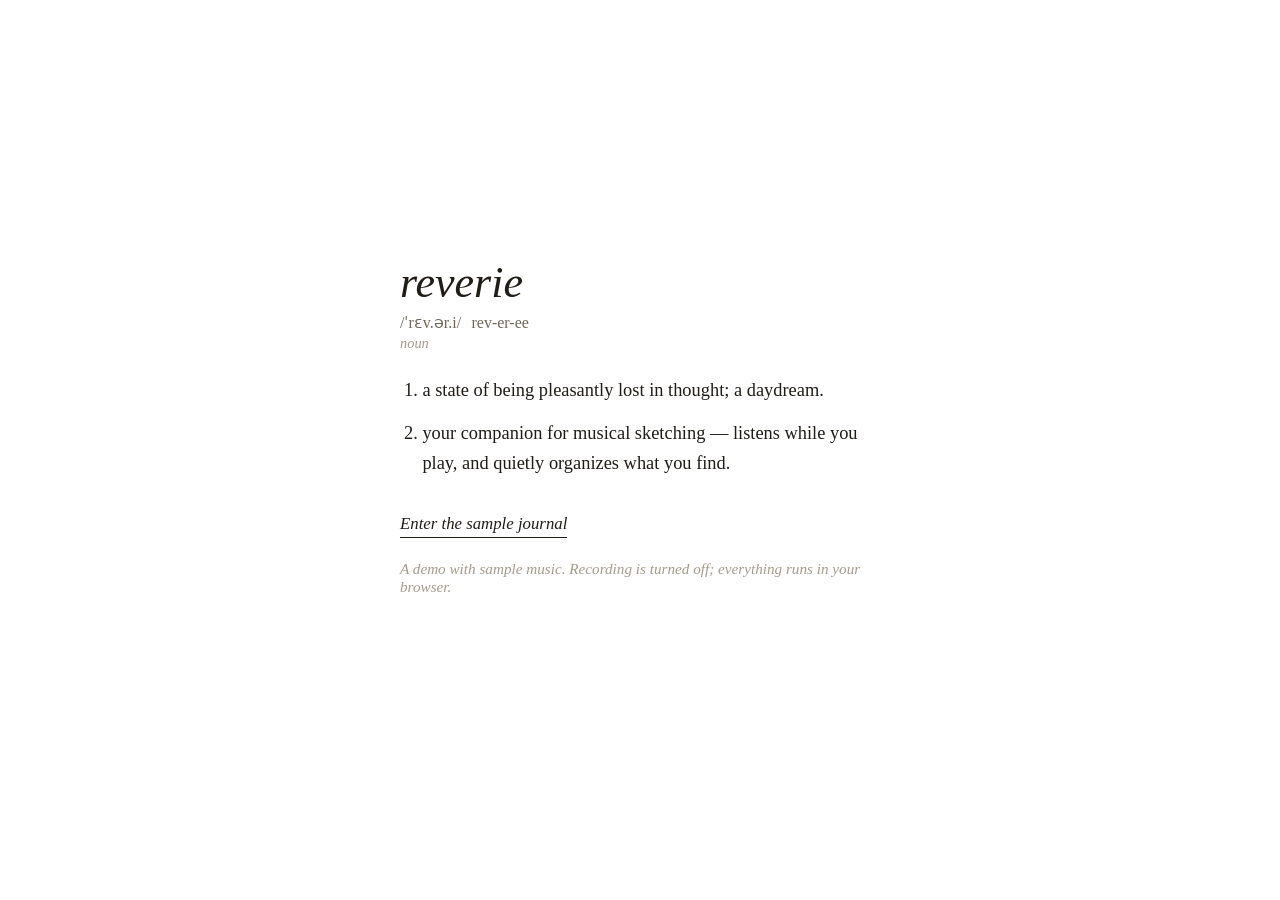
==== index.html @ 091067c5 "Reverie: a sample journal A read-only demo of Reverie, a quiet companion for musical sketching, runn" ====
<!doctype html>
<html lang="en">
<head>
<meta charset="utf-8" />
<meta name="viewport" content="width=device-width, initial-scale=1" />
<title>Reverie</title>
<link rel="icon" href="data:," />
<link rel="stylesheet" href="static/style.css" />
</head>
<body>
  <main class="landing">
    <article class="entry">
      <h1 class="entry-word">reverie</h1>
      <p class="entry-pronunciation">/ˈrɛv.ər.i/ <span class="entry-phonetic">rev-er-ee</span></p>
      <p class="entry-pos">noun</p>

      <ol class="entry-definitions">
        <li>a state of being pleasantly lost in thought; a daydream.</li>
        <li class="entry-definition-own">your companion for musical sketching — listens while you play, and quietly organizes what you find.</li>
      </ol>

      <a href="studio.html" class="enter-link">Enter the sample journal</a>
      <p style="font-family: var(--serif); font-style: italic; color: var(--ink-faint); font-size: 0.95rem; margin-top: 1.4rem">A demo with sample music. Recording is turned off; everything runs in your browser.</p>
    </article>
  </main>
</body>
</html>
---- static/style.css ----
* { box-sizing: border-box; }

:root {
  --bg: #ffffff;
  --bg-card: #fdfcfa;
  --ink: #201d18;
  --ink-muted: #6f6659;
  --ink-faint: #a49b8c;
  --rule: #e4ded2;
  --accent: #6e3229;
  --serif: "Iowan Old Style", "Palatino Linotype", Palatino, Georgia, "Times New Roman", serif;
  --sans: -apple-system, BlinkMacSystemFont, "Segoe UI", sans-serif;
}

body {
  font-family: var(--sans);
  background: var(--bg);
  color: var(--ink);
  margin: 0;
  padding: 2rem 1.5rem 4rem;
}

/* ---------- Landing page ---------- */

main.landing {
  min-height: calc(100vh - 6rem);
  display: flex;
  align-items: center;
  justify-content: center;
}

.entry {
  max-width: 480px;
  text-align: left;
}

.entry-word {
  font-family: var(--serif);
  font-size: 2.75rem;
  font-weight: 400;
  font-style: italic;
  margin: 0;
  color: var(--ink);
}

.entry-pronunciation {
  font-family: var(--serif);
  color: var(--ink-muted);
  font-size: 1rem;
  margin: 0.35rem 0 0;
}

.entry-phonetic {
  margin-left: 0.4em;
}

.entry-pos {
  font-family: var(--serif);
  font-style: italic;
  color: var(--ink-faint);
  font-size: 0.9rem;
  margin: 0.15rem 0 1.5rem;
}

.entry-definitions {
  font-family: var(--serif);
  font-size: 1.15rem;
  line-height: 1.6;
  padding-left: 1.4rem;
  margin: 0 0 2.25rem;
  color: var(--ink);
}

.entry-definitions li {
  margin-bottom: 0.9rem;
}

.entry-definition-own {
  color: var(--ink);
}

.enter-link {
  display: inline-block;
  font-family: var(--serif);
  font-style: italic;
  font-size: 1.05rem;
  color: var(--ink);
  text-decoration: none;
  border-bottom: 1px solid var(--ink);
  padding-bottom: 0.15rem;
}

.enter-link:hover {
  color: var(--accent);
  border-color: var(--accent);
}

/* ---------- Studio: journal ---------- */

/* Everything in the studio is sized in rem, so this one value scales the whole page. */
html.studio { font-size: 18px; }

body.studio {
  padding: 0;
  font-size: 1rem;
  line-height: 1.5;
  -webkit-font-smoothing: antialiased;
}

.hidden { display: none !important; }

.text-btn {
  font: inherit;
  font-size: 0.85rem;
  color: var(--ink-muted);
  background: none;
  border: none;
  padding: 0.25rem 0;
  cursor: pointer;
}
.text-btn:hover { color: var(--accent); }

/* Top bar */

.bar {
  position: sticky;
  top: 0;
  z-index: 10;
  display: flex;
  align-items: center;
  justify-content: space-between;
  gap: 1rem;
  padding: 0.9rem 1.5rem;
  background: rgba(255, 255, 255, 0.86);
  backdrop-filter: saturate(1.4) blur(12px);
  -webkit-backdrop-filter: saturate(1.4) blur(12px);
  border-bottom: 1px solid transparent;
  transition: border-color 0.2s;
}
.bar.scrolled { border-bottom-color: var(--rule); }

.wordmark {
  font-family: var(--serif);
  font-style: italic;
  font-size: 1.2rem;
  color: var(--ink);
  text-decoration: none;
}
.wordmark:hover { color: var(--accent); }

.listen {
  display: flex;
  align-items: center;
  gap: 0.9rem;
  font-size: 0.85rem;
  color: var(--ink-muted);
}

.listen-state {
  display: flex;
  align-items: center;
  gap: 0.5rem;
  min-width: 9.5rem;
}

.dot {
  width: 7px;
  height: 7px;
  border-radius: 50%;
  background: var(--ink-faint);
  flex: none;
}
.listen[data-state="listening"] .dot { background: var(--accent); opacity: 0.55; }
.listen[data-state="hearing"] .dot { background: var(--accent); animation: pulse 1.6s ease-in-out infinite; }
.listen[data-state="hearing"] .listen-label { color: var(--ink); }

@keyframes pulse {
  0%, 100% { transform: scale(1); opacity: 1; }
  50% { transform: scale(1.5); opacity: 0.6; }
}

.meter {
  position: relative;
  width: 72px;
  height: 3px;
  border-radius: 2px;
  background: var(--rule);
  overflow: hidden;
}
.meter-fill {
  position: absolute;
  inset: 0 auto 0 0;
  width: 0;
  background: var(--ink-muted);
  transition: width 90ms linear;
}
.meter-threshold {
  position: absolute;
  top: -2px;
  bottom: -2px;
  width: 1px;
  background: var(--accent);
  opacity: 0.6;
}
.listen:not([data-state="listening"]):not([data-state="hearing"]) .meter { opacity: 0.35; }

.clock {
  font-variant-numeric: tabular-nums;
  color: var(--ink-faint);
  min-width: 2.8rem;
  text-align: right;
}

.gate {
  position: fixed;
  inset: 0;
  z-index: 20;
  display: flex;
  align-items: center;
  justify-content: center;
  background: rgba(255, 255, 255, 0.92);
  font-family: var(--serif);
  font-style: italic;
  font-size: 1.25rem;
  color: var(--ink-muted);
  cursor: pointer;
}

/* Journal */

.journal {
  max-width: 720px;
  margin: 0 auto;
  padding: 1.5rem 1.5rem 6rem;
}

.empty {
  margin-top: 18vh;
  text-align: center;
  font-family: var(--serif);
  font-style: italic;
  font-size: 1.15rem;
  color: var(--ink-faint);
}

.day { margin-top: 2.5rem; }
.day:first-child { margin-top: 1rem; }

.day-label {
  font-family: var(--serif);
  font-size: 1.45rem;
  font-weight: 400;
  margin: 0 0 0.25rem;
  color: var(--ink);
}
.day-label em { color: var(--ink-faint); font-size: 1rem; margin-left: 0.4rem; }

.sitting { margin-top: 1rem; }

.sitting-label {
  display: flex;
  align-items: baseline;
  gap: 0.5rem;
  font-size: 0.72rem;
  letter-spacing: 0.09em;
  text-transform: uppercase;
  color: var(--ink-faint);
  padding: 0.5rem 0;
  border-bottom: 1px solid var(--rule);
}
.sitting-label .live { color: var(--accent); }

.items { list-style: none; margin: 0; padding: 0; }

.item { border-bottom: 1px solid var(--rule); }

.item-row {
  display: grid;
  grid-template-columns: 88px 1fr auto;
  align-items: center;
  gap: 1.1rem;
  padding: 0.95rem 0.25rem;
  cursor: pointer;
  border-radius: 6px;
  transition: background 0.15s;
}
.item-row:hover { background: var(--bg-card); }

.mini-wave { width: 88px; height: 28px; display: block; }

.item-title {
  font-family: var(--serif);
  font-size: 1.12rem;
  color: var(--ink);
  line-height: 1.3;
  outline: none;
}
.item.open .item-title { cursor: text; border-bottom: 1px dashed transparent; }
.item.open .item-title:hover { border-bottom-color: var(--ink-faint); }
.item-title[contenteditable="true"] { border-bottom: 1px solid var(--accent) !important; }
.item.pending .item-title,
.item.untitled .item-title { font-style: italic; color: var(--ink-faint); }

.item-sub {
  font-size: 0.85rem;
  color: var(--ink-muted);
  margin-top: 0.1rem;
  display: -webkit-box;
  -webkit-line-clamp: 1;
  -webkit-box-orient: vertical;
  overflow: hidden;
}
.item.open .item-sub { -webkit-line-clamp: unset; }
.item-sub .said { font-family: var(--serif); font-style: italic; }

.item-links { margin-top: 0.25rem; font-size: 0.8rem; color: var(--ink-faint); }
.item-links a { color: var(--ink-muted); text-decoration: none; border-bottom: 1px solid var(--rule); }
.item-links a:hover { color: var(--accent); border-color: var(--accent); }
.item-links span + span::before { content: " · "; }

.item-meta {
  text-align: right;
  font-size: 0.78rem;
  color: var(--ink-faint);
  font-variant-numeric: tabular-nums;
  white-space: nowrap;
}

.item.pending .stage::after {
  content: "";
  animation: ellipsis 1.4s steps(4, end) infinite;
}
@keyframes ellipsis {
  0% { content: ""; } 25% { content: "."; } 50% { content: ".."; } 75% { content: "..."; }
}

.item.failed .item-sub { color: var(--accent); }

.item.flash .item-row { animation: flash 1.4s ease-out; }
@keyframes flash { from { background: #f3ebe3; } to { background: transparent; } }

/* Detail */

.detail {
  padding: 0.25rem 0.25rem 1.6rem;
  animation: reveal 0.22s ease-out;
}
@keyframes reveal { from { opacity: 0; transform: translateY(-4px); } to { opacity: 1; transform: none; } }

.timeline { position: relative; margin: 0.25rem 0 0.5rem; }

.sections-lane { position: relative; height: 1.25rem; }
.section-mark {
  position: absolute;
  top: 0;
  height: 100%;
  border-left: 1px solid var(--ink-faint);
  padding-left: 0.35rem;
  font-size: 0.68rem;
  letter-spacing: 0.08em;
  text-transform: uppercase;
  color: var(--ink-faint);
  white-space: nowrap;
  overflow: hidden;
  text-overflow: ellipsis;
}

.wave { width: 100%; height: 64px; display: block; cursor: pointer; }

.lanes { margin-top: 0.4rem; }
.lane { position: relative; height: 12px; margin: 3px 0; }
.lane-span {
  position: absolute;
  top: 3px;
  height: 6px;
  min-width: 4px;
  border-radius: 3px;
  opacity: 0.8;
  cursor: pointer;
  transition: opacity 0.15s, top 0.15s, height 0.15s;
}
.lane-span:hover, .lane-span.playing { opacity: 1; top: 1px; height: 10px; }

.transport-row {
  display: flex;
  align-items: center;
  gap: 1rem;
  margin: 0.75rem 0 1.25rem;
  font-size: 0.82rem;
  color: var(--ink-faint);
  font-variant-numeric: tabular-nums;
}
.play-btn {
  width: 30px;
  height: 30px;
  border-radius: 50%;
  border: 1px solid var(--rule);
  background: var(--bg);
  color: var(--ink);
  font-size: 0.7rem;
  cursor: pointer;
  display: grid;
  place-items: center;
}
.play-btn:hover { border-color: var(--ink-muted); }
.transport-row a { color: var(--ink-muted); text-decoration: none; }
.transport-row a:hover { color: var(--accent); }
.transport-row .spacer { flex: 1; }

.block-label {
  font-size: 0.7rem;
  letter-spacing: 0.09em;
  text-transform: uppercase;
  color: var(--ink-faint);
  margin: 1.4rem 0 0.5rem;
}

.voice { margin: 0; padding: 0; list-style: none; }
.voice li { margin: 0.45rem 0; display: flex; gap: 0.75rem; align-items: baseline; }
.voice .quote { font-family: var(--serif); font-style: italic; font-size: 1.02rem; color: var(--ink); }
.voice .meaning { font-size: 0.8rem; color: var(--ink-muted); }
.voice .when { font-size: 0.75rem; color: var(--ink-faint); font-variant-numeric: tabular-nums; min-width: 2.6rem; }

.motifs { margin: 0; padding: 0; list-style: none; }
.motif {
  display: grid;
  grid-template-columns: 10px 1fr;
  gap: 0.8rem;
  padding: 0.6rem 0;
}
.motif + .motif { border-top: 1px solid #f1ede6; }
.swatch { width: 8px; height: 8px; border-radius: 50%; margin-top: 0.5rem; }
.motif-name { font-family: var(--serif); font-size: 1.02rem; }
.motif-name .star { color: var(--accent); margin-left: 0.3rem; font-size: 0.85rem; }
.motif-name .instrument { font-family: var(--sans); font-size: 0.75rem; color: var(--ink-muted); margin-left: 0.5rem; }
.motif-harmony { font-size: 0.85rem; color: var(--ink-muted); margin-top: 0.1rem; }
.occurrences { display: flex; flex-wrap: wrap; gap: 0.35rem; margin-top: 0.45rem; }
.occ {
  font: inherit;
  font-size: 0.75rem;
  font-variant-numeric: tabular-nums;
  color: var(--ink-muted);
  background: var(--bg-card);
  border: 1px solid var(--rule);
  border-radius: 999px;
  padding: 0.12rem 0.6rem;
  cursor: pointer;
}
.occ:hover, .occ.playing { border-color: var(--ink-muted); color: var(--ink); }
.motif-notes { font-size: 0.8rem; color: var(--ink-faint); margin-top: 0.35rem; }

.related { margin: 0; padding: 0; list-style: none; font-size: 0.88rem; }
.related li { margin: 0.35rem 0; color: var(--ink-muted); }
.related a { font-family: var(--serif); font-size: 1rem; color: var(--ink); text-decoration: none; border-bottom: 1px solid var(--rule); }
.related a:hover { border-color: var(--accent); }
.related .kind { font-size: 0.72rem; letter-spacing: 0.06em; text-transform: uppercase; color: var(--ink-faint); margin-right: 0.4rem; }

.fragments { font-size: 0.8rem; color: var(--ink-faint); }

@media (max-width: 560px) {
  .bar { padding: 0.75rem 1rem; }
  .listen { gap: 0.6rem; }
  .listen-state { min-width: 0; }
  .meter, .clock { display: none; }
  .journal { padding: 1rem 1rem 5rem; }
  .item-row { grid-template-columns: 1fr auto; }
  .mini-wave { display: none; }
}

/* Tabs */

.tabs { display: flex; align-items: baseline; gap: 1.4rem; }
.tabs .wordmark { margin-right: 0.6rem; }
.tab {
  font-size: 0.88rem;
  color: var(--ink-faint);
  text-decoration: none;
  padding-bottom: 2px;
  border-bottom: 1px solid transparent;
}
.tab:hover { color: var(--ink-muted); }
.tab.on { color: var(--ink); border-bottom-color: var(--ink); }

/* Motif pills (journal rows) */

.pills { display: flex; flex-wrap: wrap; gap: 0.35rem; margin-top: 0.35rem; }
.pill {
  display: inline-flex;
  align-items: center;
  gap: 0.35rem;
  font-size: 0.76rem;
  color: var(--ink-muted);
  text-decoration: none;
  border: 1px solid var(--rule);
  border-radius: 999px;
  padding: 0.05rem 0.55rem 0.05rem 0.45rem;
  background: var(--bg);
}
.pill:hover { border-color: var(--ink-faint); color: var(--ink); }
.pill i { width: 6px; height: 6px; border-radius: 50%; display: inline-block; }
.pill em { font-style: normal; color: var(--ink-faint); }
.pill .star, .motif-name .star, .mcard-head .star { color: var(--accent); }
.pill-more { font-size: 0.76rem; color: var(--ink-faint); align-self: center; }

/* Phrases (entry detail) */

.lane-span.passage { background: var(--rule); opacity: 1; }
.swatch.hollow { background: none; border: 1px solid var(--ink-faint); }
.motif-name .occ { margin-right: 0.5rem; vertical-align: 1px; }
.motif-link { color: var(--ink); text-decoration: none; border-bottom: 1px solid var(--rule); }
.motif-link:hover { border-color: var(--accent); }
.passage-label { font-family: var(--sans); font-size: 0.8rem; color: var(--ink-faint); font-style: italic; }
.phrase-status { font-family: var(--sans); font-size: 0.72rem; color: var(--ink-faint); margin-left: 0.6rem; }
.motif-notes a { color: var(--ink-muted); }

/* Library */

.lib-head {
  display: flex;
  align-items: baseline;
  justify-content: space-between;
  gap: 1rem;
  margin: 1rem 0 0.75rem;
}
.sort { display: flex; gap: 0.9rem; }
.sort .on { color: var(--ink); }

.mcards { list-style: none; margin: 0; padding: 0; }
.mcard { padding: 1.2rem 0.25rem 1.3rem; border-top: 1px solid var(--rule); border-radius: 6px; }
.mcard.flash { animation: flash 1.4s ease-out; }
.mcard-head { display: flex; align-items: baseline; gap: 0.55rem; }
.mcard-head .swatch { margin: 0; align-self: center; }
.mcard-name { font-family: var(--serif); font-size: 1.22rem; cursor: text; outline: none; border-bottom: 1px dashed transparent; }
.mcard-name:hover { border-bottom-color: var(--ink-faint); }
.mcard-name[contenteditable="true"] { border-bottom: 1px solid var(--accent); }
.mcard-head .instrument { font-size: 0.75rem; color: var(--ink-muted); }
.mcard-head .spacer { flex: 1; }
.mcard-meta { font-size: 0.76rem; color: var(--ink-faint); white-space: nowrap; font-variant-numeric: tabular-nums; }
.mcard > .motif-harmony { margin: 0.2rem 0 0 1.05rem; }
.play-all { margin: 0.5rem 0 0 1.05rem; }
.play-all.playing { color: var(--accent); }

.occ-list { list-style: none; margin: 0.5rem 0 0 1.05rem; padding: 0; }
.occ-list li {
  display: flex;
  align-items: baseline;
  flex-wrap: wrap;
  gap: 0.2rem 0.6rem;
  padding: 0.28rem 0;
  font-size: 0.86rem;
}
.occ-list a { font-family: var(--serif); font-size: 0.98rem; color: var(--ink); text-decoration: none; border-bottom: 1px solid var(--rule); }
.occ-list a:hover { border-color: var(--accent); }
.occ-list .when-date { font-size: 0.76rem; color: var(--ink-faint); }
.occ-list .var { flex-basis: 100%; padding-left: 3.6rem; font-size: 0.8rem; color: var(--ink-faint); }
.occ-list .kind { font-size: 0.7rem; letter-spacing: 0.06em; text-transform: uppercase; color: var(--ink-faint); }
.mcard .block-label { margin: 0.9rem 0 0 1.05rem; }

@media (max-width: 560px) {
  .tabs { gap: 0.9rem; }
  .tabs .wordmark { margin-right: 0.2rem; }
  .lib-head { flex-direction: column; gap: 0.3rem; }
  .mcard-head { flex-wrap: wrap; }
  .mcard-head .spacer { display: none; }
  .mcard-meta { flex-basis: 100%; padding-left: 1.05rem; }
  .occ-list .var { padding-left: 0; }
}


/* Library: faceted snippet index */

.muted { color: var(--ink-faint); font-size: 0.85rem; }
.text-btn.on { color: var(--ink); }

.lib-controls {
  display: flex;
  flex-wrap: wrap;
  align-items: center;
  justify-content: space-between;
  gap: 0.6rem 1.2rem;
  padding: 0.4rem 0 0.7rem;
  border-bottom: 1px solid var(--rule);
}
.facets { display: flex; flex-wrap: wrap; gap: 0.4rem; }
.facet-btn {
  font: inherit;
  font-size: 0.8rem;
  color: var(--ink-muted);
  background: var(--bg);
  border: 1px solid var(--rule);
  border-radius: 999px;
  padding: 0.18rem 0.7rem;
  cursor: pointer;
}
.facet-btn:hover, .facet-btn.open { border-color: var(--ink-faint); color: var(--ink); }
.facet-btn.on { border-color: var(--ink-muted); color: var(--ink); background: var(--bg-card); }
.lib-options { display: flex; flex-wrap: wrap; align-items: baseline; gap: 0.25rem 0.7rem; }
.opt-label { font-size: 0.68rem; letter-spacing: 0.09em; text-transform: uppercase; color: var(--ink-faint); margin-left: 0.4rem; }

.facet-menu, .active-filters {
  display: flex;
  flex-wrap: wrap;
  align-items: center;
  gap: 0.35rem;
  padding: 0.7rem 0;
  border-bottom: 1px solid var(--rule);
}
.chip {
  font: inherit;
  font-size: 0.76rem;
  color: var(--ink-muted);
  background: var(--bg);
  border: 1px solid var(--rule);
  border-radius: 999px;
  padding: 0.05rem 0.6rem;
  cursor: pointer;
  white-space: nowrap;
}
.chip em { font-style: normal; color: var(--ink-faint); margin-left: 0.2rem; }
.chip:hover { border-color: var(--ink-faint); color: var(--ink); }
.chip.on { background: var(--ink); border-color: var(--ink); color: var(--bg); }
.chip.on em { color: var(--rule); }

.lgroup { margin-top: 1.6rem; }
.lgroup-head { display: flex; align-items: baseline; gap: 0.55rem; padding-bottom: 0.35rem; border-bottom: 1px solid var(--rule); }
.lgroup-head .swatch { margin: 0; align-self: center; }
.lgroup-name { font-family: var(--serif); font-size: 1.22rem; outline: none; border-bottom: 1px dashed transparent; }
.lgroup-name.renamable { cursor: text; }
.lgroup-name.renamable:hover { border-bottom-color: var(--ink-faint); }
.lgroup-name[contenteditable="true"] { border-bottom: 1px solid var(--accent); }
.lgroup-head .star { color: var(--accent); }
.lgroup-head .spacer { flex: 1; }
.lgroup-head .play-all { margin: 0; }

.snips { list-style: none; margin: 0; padding: 0; }
.snip {
  display: grid;
  grid-template-columns: minmax(0, 1.35fr) minmax(0, 1fr);
  gap: 1.2rem;
  padding: 1rem 0;
  border-bottom: 1px solid #f1ede6;
}
.snip-stanza { min-height: 3rem; min-width: 0; overflow: hidden; }
.snip-stanza svg { display: block; max-width: 100%; height: auto; }
.snip-stanza .abcjs-container { width: 100% !important; }
.snip-title { display: flex; flex-wrap: wrap; align-items: baseline; gap: 0.2rem 0.55rem; }
.snip-title a { font-family: var(--serif); font-size: 1rem; color: var(--ink); text-decoration: none; border-bottom: 1px solid var(--rule); }
.snip-title a:hover { border-color: var(--accent); }
.snip-title .when-date { font-size: 0.76rem; color: var(--ink-faint); }
.snip-title .star { color: var(--accent); }
.snip-chords { font-family: var(--serif); font-size: 1.05rem; margin-top: 0.35rem; letter-spacing: 0.01em; }
.snip-tags { display: flex; flex-wrap: wrap; gap: 0.3rem; margin-top: 0.45rem; }
.snip-texture { font-family: var(--serif); font-style: italic; font-size: 0.9rem; color: var(--ink-muted); margin-top: 0.4rem; }

@media (max-width: 720px) {
  .snip { grid-template-columns: 1fr; gap: 0.5rem; }
  .lib-controls { flex-direction: column; align-items: flex-start; }
  .lib-options .opt-label { margin-left: 0; }
}
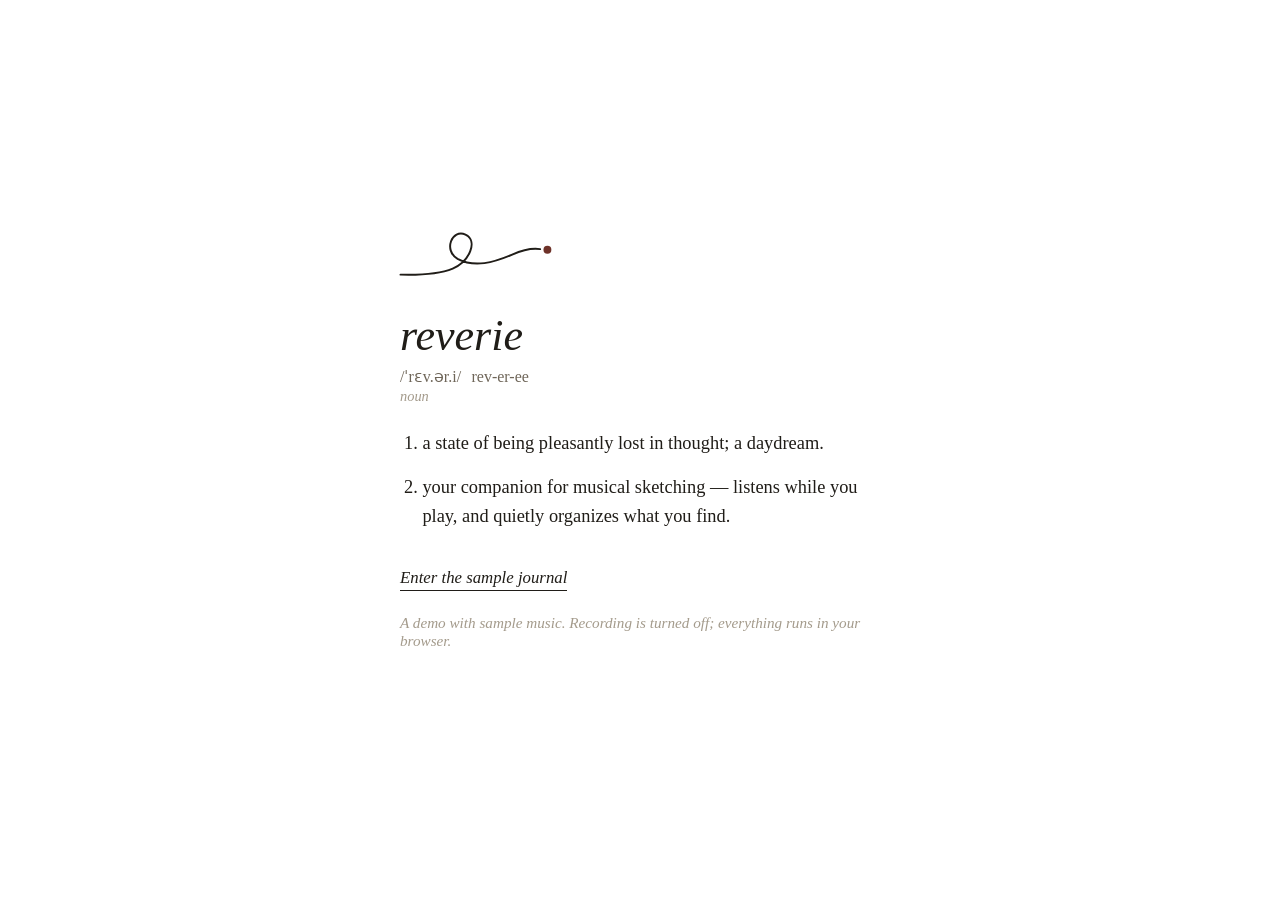
==== commit 1e9569d8: "Logo on every page; newer app (fades, cues, faster map) Co-Authored-By: Claude Opus 5.5 <noreply@ant" ====
--- a/index.html
+++ b/index.html
@@ -4,12 +4,16 @@
 <meta charset="utf-8" />
 <meta name="viewport" content="width=device-width, initial-scale=1" />
 <title>Reverie</title>
-<link rel="icon" href="data:," />
+<link rel="icon" href="static/drift.svg" type="image/svg+xml" />
 <link rel="stylesheet" href="static/style.css" />
 </head>
 <body>
   <main class="landing">
     <article class="entry">
+      <svg class="drift-mark" viewBox="0 0 280 160" aria-hidden="true">
+        <path d="M14 118 C 52 119, 78 117, 100 108 C 128 96, 142 62, 121 52 C 99 42, 84 78, 108 92 C 136 107, 168 98, 198 85 C 216 77, 230 74, 244 76" />
+        <circle cx="256" cy="77" r="6.5" />
+      </svg>
       <h1 class="entry-word">reverie</h1>
       <p class="entry-pronunciation">/ˈrɛv.ər.i/ <span class="entry-phonetic">rev-er-ee</span></p>
       <p class="entry-pos">noun</p>
--- a/static/style.css
+++ b/static/style.css
@@ -657,3 +657,10 @@
   .lib-controls { flex-direction: column; align-items: flex-start; }
   .lib-options .opt-label { margin-left: 0; }
 }
+
+/* ---------- the Drift mark (2026-11-13): one pencil line that wanders and trails off to a dot ---------- */
+
+.drift-mark { display: block; width: 170px; height: auto; margin: 0 0 0.6rem -8px; overflow: visible; }
+/* Static: the draw-in animation kept rendering badly (2026-11-13), and the still mark is enough. */
+.drift-mark path { fill: none; stroke: var(--ink); stroke-width: 3.2; stroke-linecap: round; stroke-linejoin: round; }
+.drift-mark circle { fill: var(--accent); }
